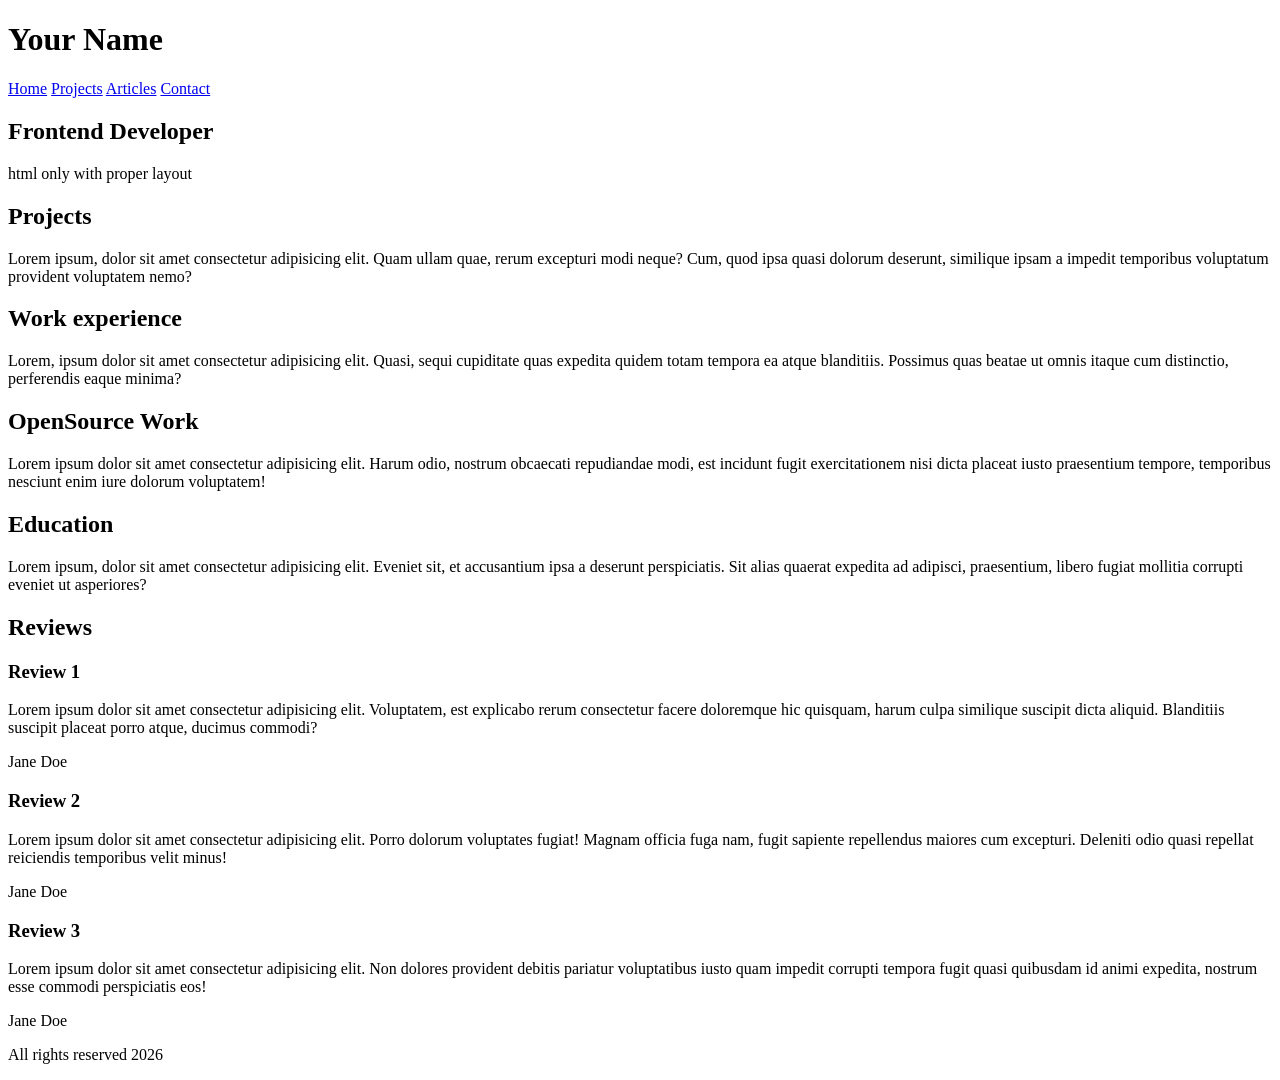
==== index.html @ da3943b1 "Initial commit" ====
<!DOCTYPE html>
<html lang="pt-br">
<head>
    <meta charset="UTF-8">
    <meta name="viewport" content="width=device-width, initial-scale=1.0">
    <meta name="description" content="A basic HTML website">
    <meta name="author" content="Melissa Oliveira">
    <title>Basic HTML Website</title>
</head>
<body>
    <header>
        <h1>Your Name</h1>
        <nav>
            <a href="index.html">Home</a>
            <a href="projects.html">Projects</a>
            <a href="articles.html">Articles</a>
            <a href="contact.html">Contact</a>
        </nav>
    </header>
    <main>
        <h2>Frontend Developer</h2>
        <p>html only with proper layout  </p>
        <section>
            <h2>Projects</h2>
            <p>Lorem ipsum, dolor sit amet consectetur adipisicing elit. Quam ullam quae, rerum excepturi modi neque? Cum, quod ipsa quasi dolorum deserunt, similique ipsam a impedit temporibus voluptatum provident voluptatem nemo?</p>            
        </section>
        <section>
            <h2>Work experience</h2>
            <p>Lorem, ipsum dolor sit amet consectetur adipisicing elit. Quasi, sequi cupiditate quas expedita quidem totam tempora ea atque blanditiis. Possimus quas beatae ut omnis itaque cum distinctio, perferendis eaque minima?</p>
        </section>
        <section>
            <h2>OpenSource Work</h2>
            <p>Lorem ipsum dolor sit amet consectetur adipisicing elit. Harum odio, nostrum obcaecati repudiandae modi, est incidunt fugit exercitationem nisi dicta placeat iusto praesentium tempore, temporibus nesciunt enim iure dolorum voluptatem!</p>
        </section>
        <section>
            <h2>Education</h2>
            <p>Lorem ipsum, dolor sit amet consectetur adipisicing elit. Eveniet sit, et accusantium ipsa a deserunt perspiciatis. Sit alias quaerat expedita ad adipisci, praesentium, libero fugiat mollitia corrupti eveniet ut asperiores?</p>
        </section>
        <section>
            <h2>Reviews</h2>
            <article>
                <h3>Review 1</h3>
                <p>Lorem ipsum dolor sit amet consectetur adipisicing elit. Voluptatem, est explicabo rerum consectetur facere doloremque hic quisquam, harum culpa similique suscipit dicta aliquid. Blanditiis suscipit placeat porro atque, ducimus commodi?</p>
            <p>Jane Doe</p></article>
            
            <article>
                <h3>Review 2</h3>
                <p>Lorem ipsum dolor sit amet consectetur adipisicing elit. Porro dolorum voluptates fugiat! Magnam officia fuga nam, fugit sapiente repellendus maiores cum excepturi. Deleniti odio quasi repellat reiciendis temporibus velit minus!</p>
                <p>Jane Doe</p>
            </article>
            
            <article>
                <h3>Review 3</h3>
                <p>Lorem ipsum dolor sit amet consectetur adipisicing elit. Non dolores provident debitis pariatur voluptatibus iusto quam impedit corrupti tempora fugit quasi quibusdam id animi expedita, nostrum esse commodi perspiciatis eos!</p>
                <p>Jane Doe</p>
            </article>
        </section>
    </main>
    <footer><p>All rights reserved 2026</p></footer>
</body>
</html>
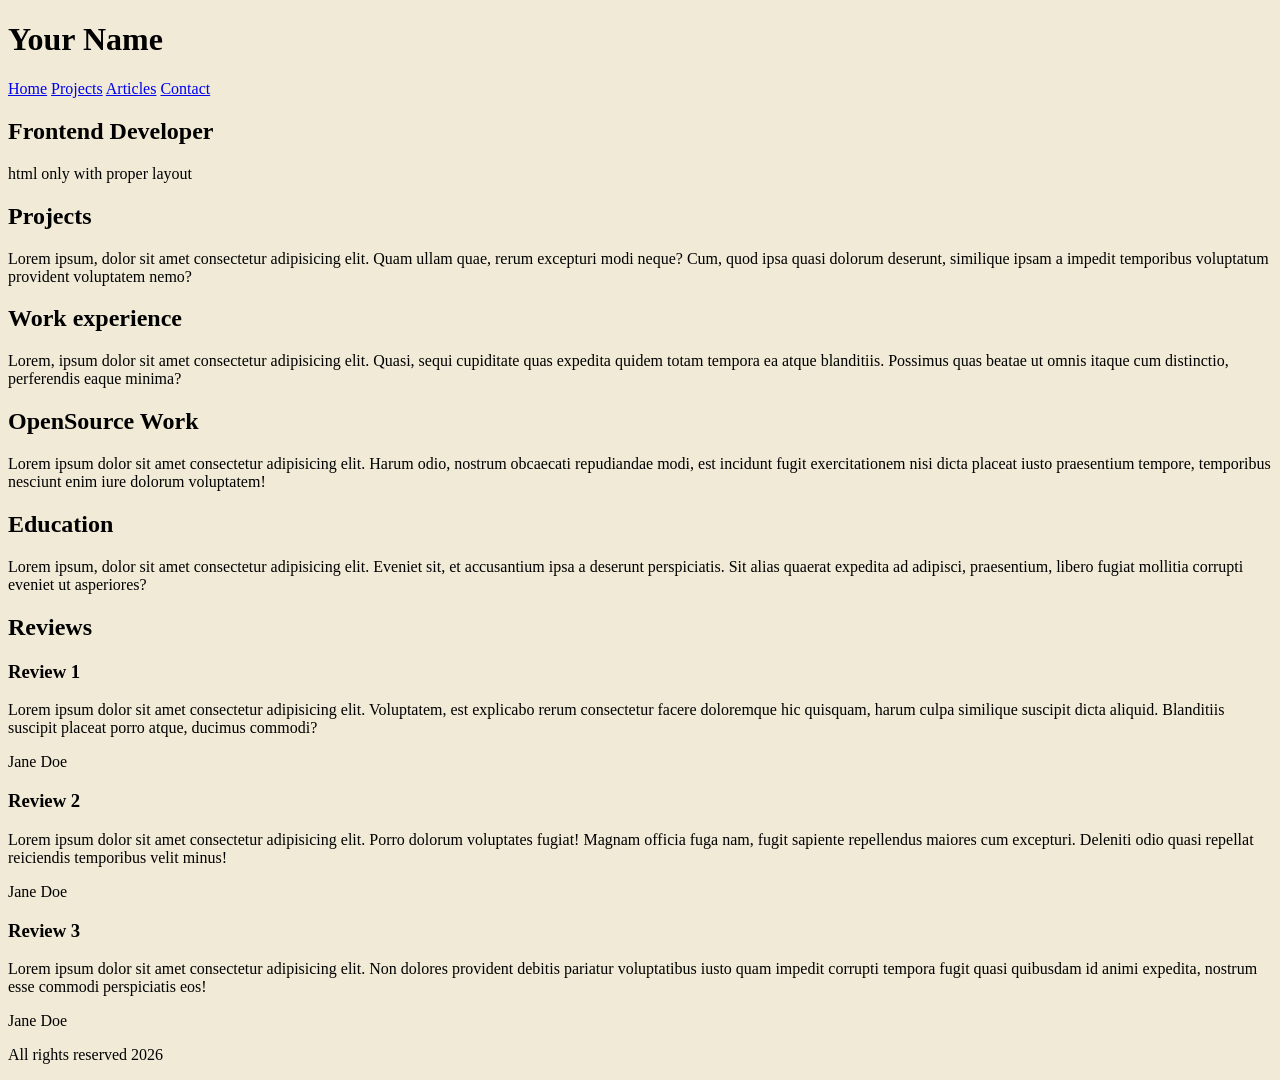
==== commit 4b9db8ad: "background color" ====
--- a/index.html
+++ b/index.html
@@ -6,6 +6,8 @@
     <meta name="description" content="A basic HTML website">
     <meta name="author" content="Melissa Oliveira">
     <title>Basic HTML Website</title>
+
+    <link rel="stylesheet" href="style.css">
 </head>
 <body>
     <header>
--- a/style.css
+++ b/style.css
@@ -0,0 +1,3 @@
+body {
+    background-color: #F0EAD6;
+}
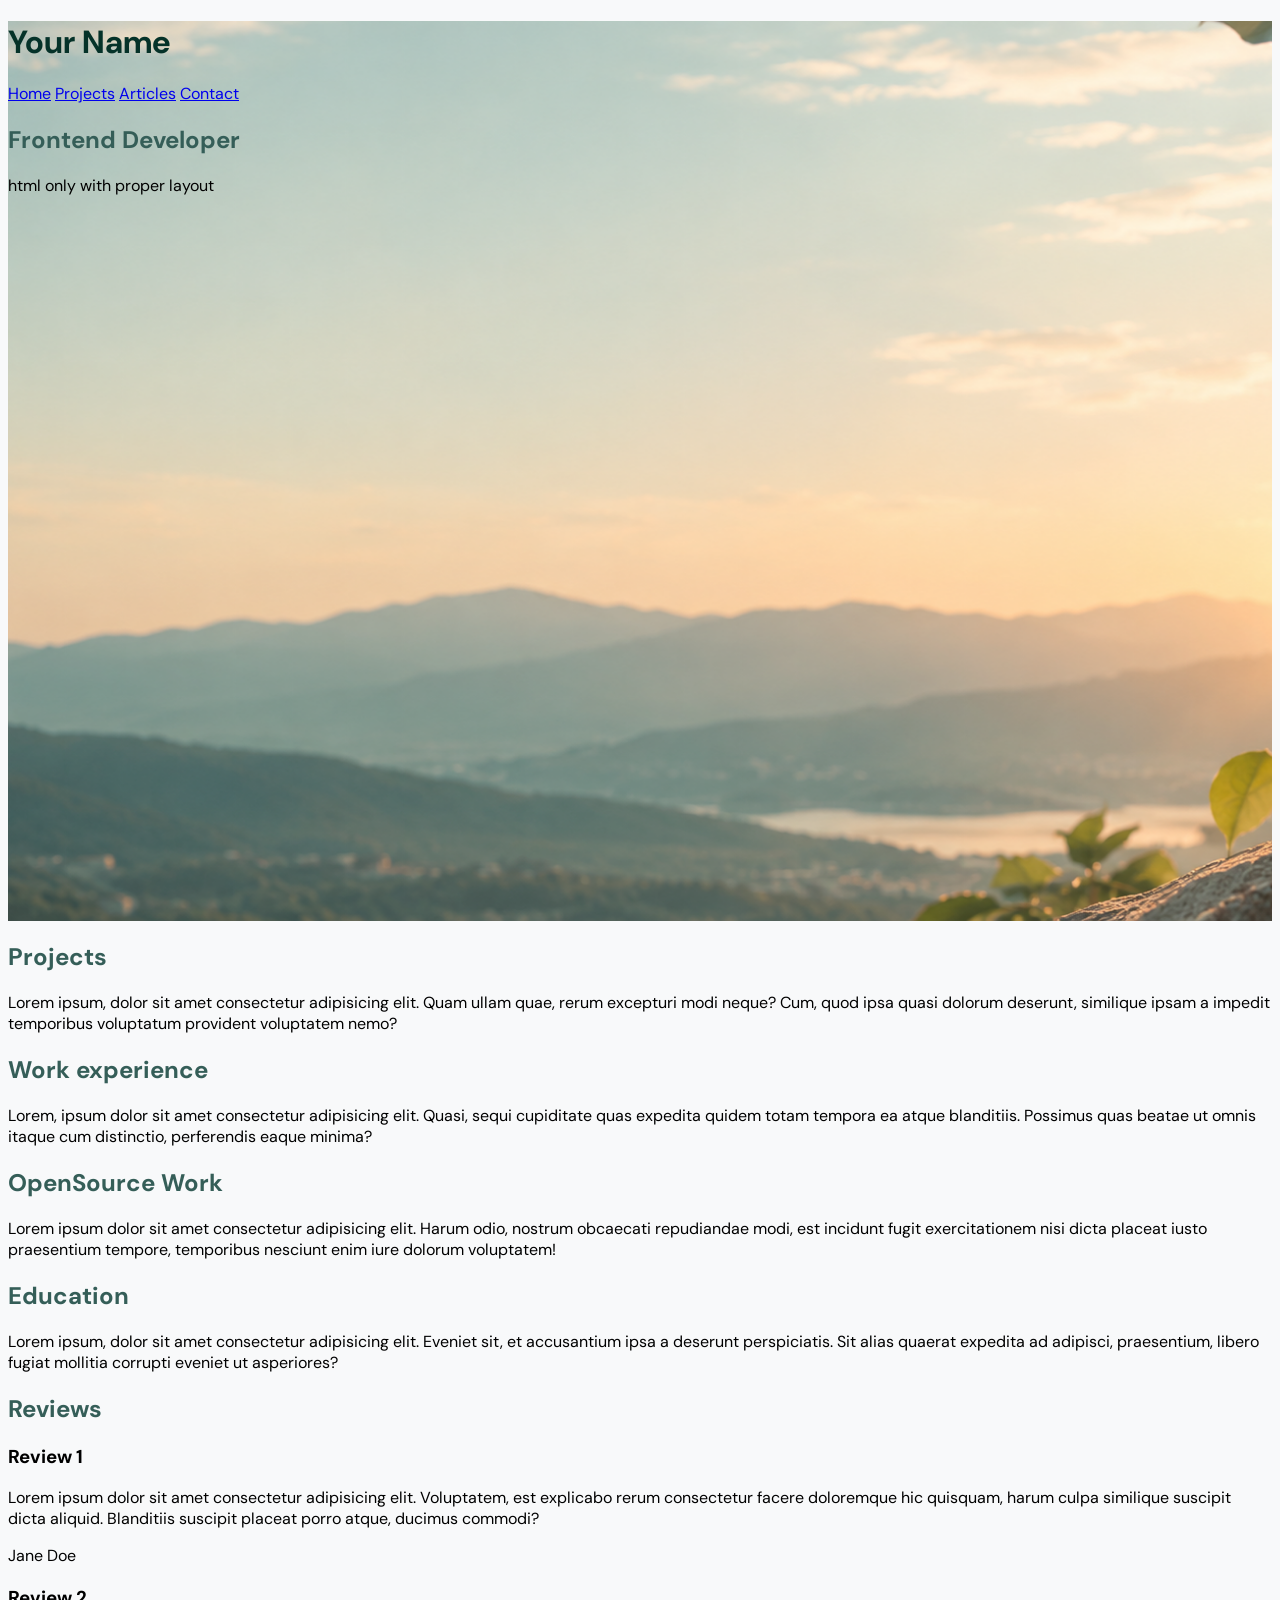
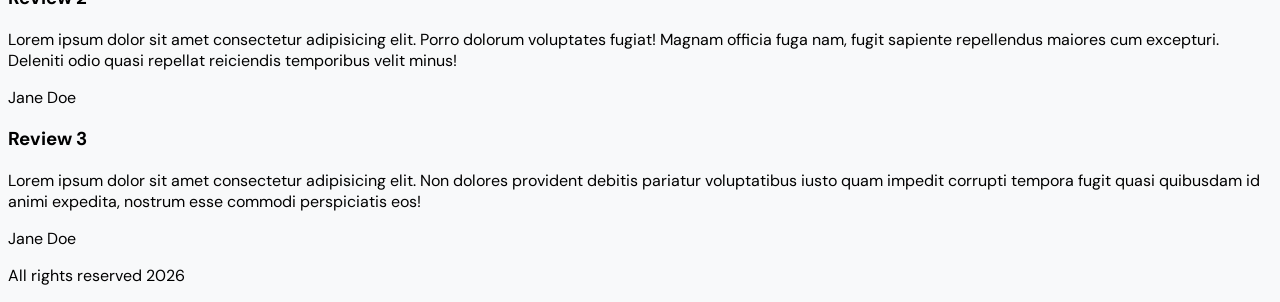
==== commit d748113c: "header adjustments" ====
--- a/index.html
+++ b/index.html
@@ -17,11 +17,12 @@
             <a href="projects.html">Projects</a>
             <a href="articles.html">Articles</a>
             <a href="contact.html">Contact</a>
+
+        <h2>Frontend Developer</h2>
+        <p>html only with proper layout  </p>
         </nav>
     </header>
     <main>
-        <h2>Frontend Developer</h2>
-        <p>html only with proper layout  </p>
         <section>
             <h2>Projects</h2>
             <p>Lorem ipsum, dolor sit amet consectetur adipisicing elit. Quam ullam quae, rerum excepturi modi neque? Cum, quod ipsa quasi dolorum deserunt, similique ipsam a impedit temporibus voluptatum provident voluptatem nemo?</p>            
--- a/style.css
+++ b/style.css
@@ -1,3 +1,26 @@
+@import url('https://fonts.googleapis.com/css2?family=DM+Sans:ital,opsz,wght@0,9..40,100..1000;1,9..40,100..1000&display=swap');
+
+header {
+    background-image: url(images/header.png);
+    height: 100vh;
+    background-size: cover;
+}
+
 body {
-    background-color: #F0EAD6;
+    background-color: #F8F9FA;
+    color: #000000;
+    font-family: DM Sans;
+    font-size: 16px;
+}
+
+h1 {
+    font-size:32px;
+    font-weight: 700;
+    color: #053229;
+    margin-bottom: 20px;
+}
+
+h2 {
+    font-size: 24px;
+    color: #355E58;
 }
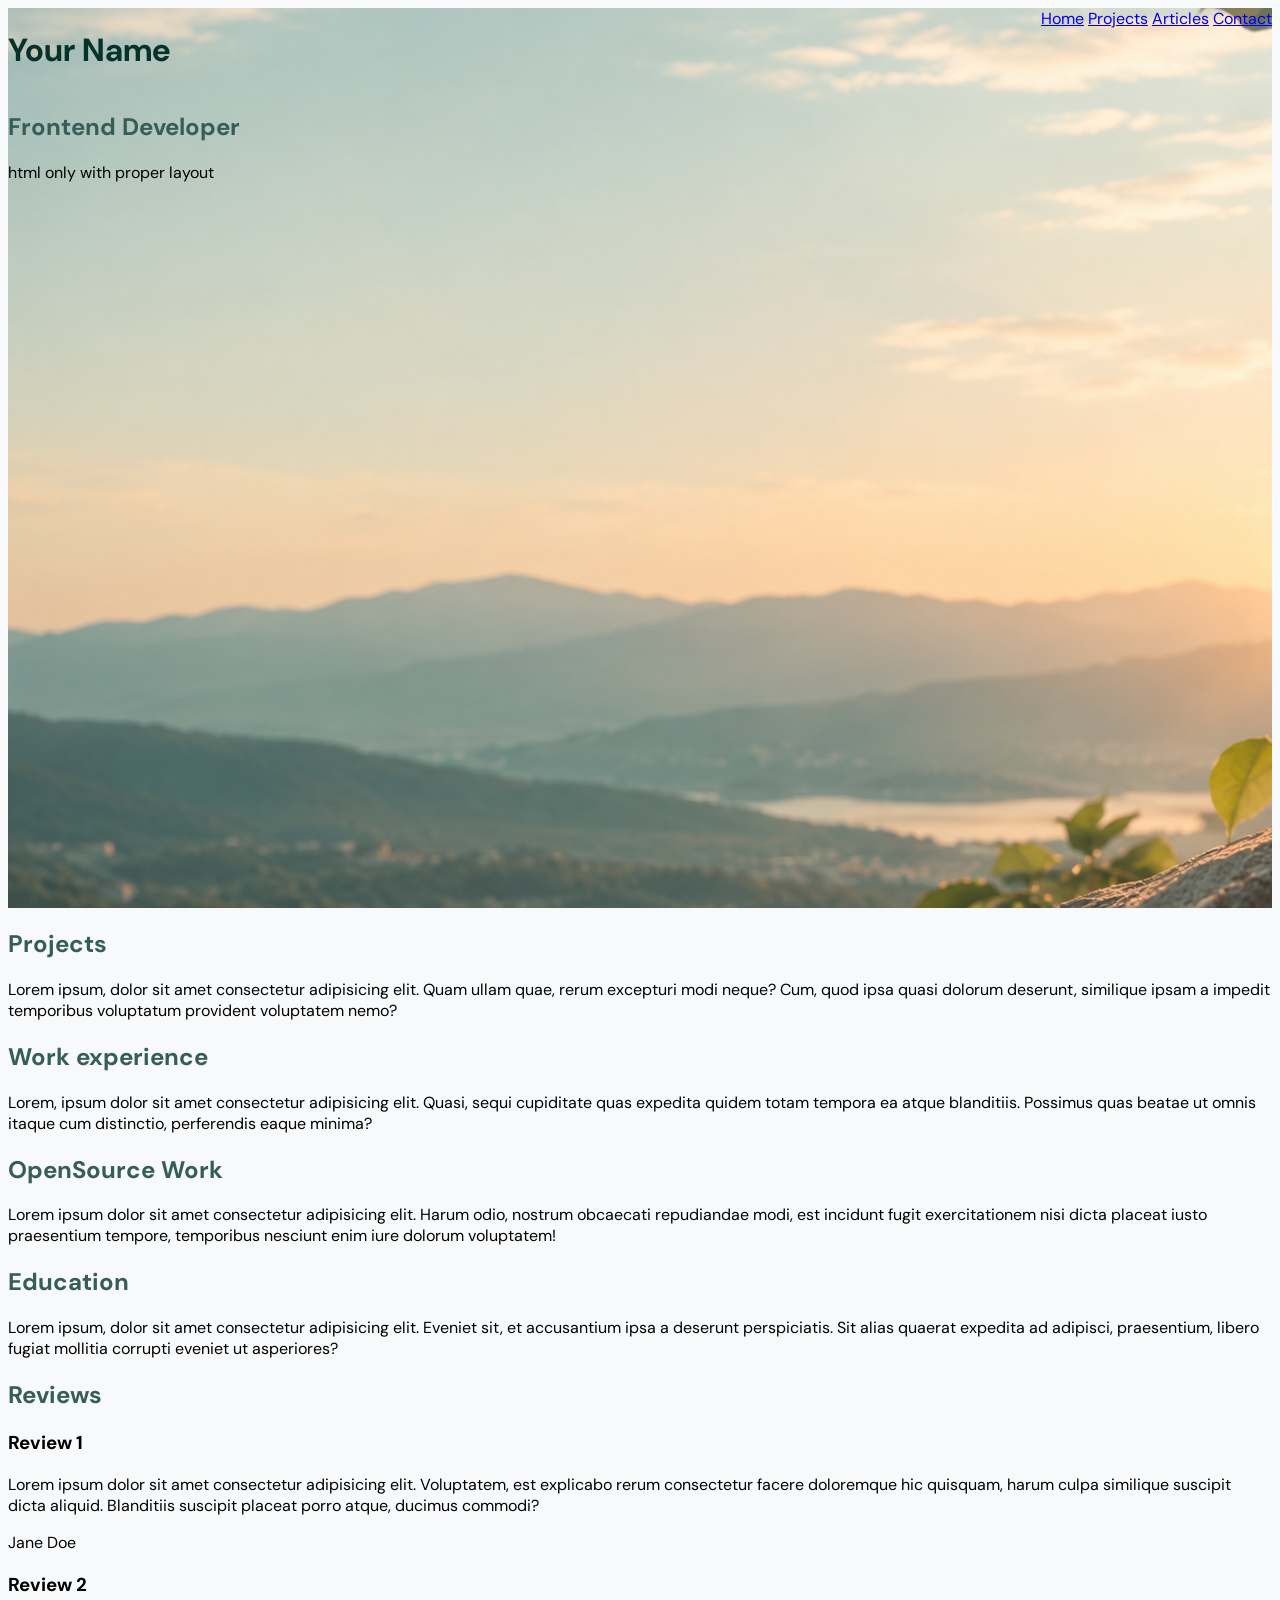
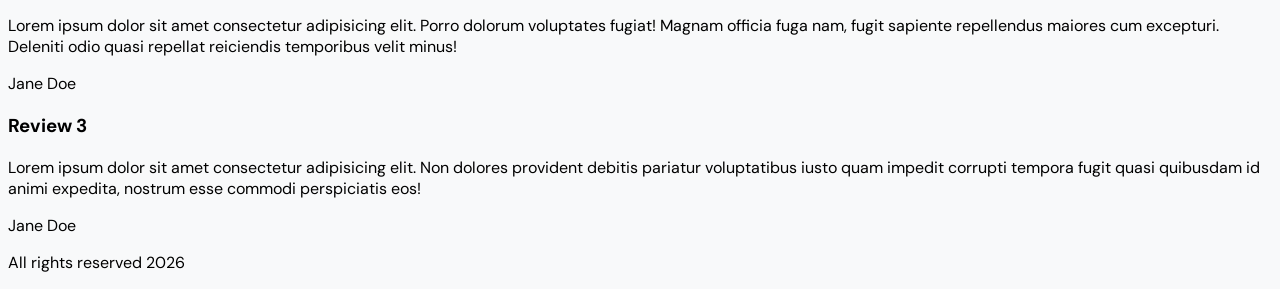
==== commit 2d40bc72: "stylecss" ====
--- a/index.html
+++ b/index.html
@@ -11,16 +11,17 @@
 </head>
 <body>
     <header>
-        <h1>Your Name</h1>
-        <nav>
-            <a href="index.html">Home</a>
-            <a href="projects.html">Projects</a>
-            <a href="articles.html">Articles</a>
-            <a href="contact.html">Contact</a>
-
+        <div class="topo">
+            <h1>Your Name</h1>
+            <nav>
+                <a href="index.html">Home</a>
+                <a href="projects.html">Projects</a>
+                <a href="articles.html">Articles</a>
+                <a href="contact.html">Contact</a>
+            </nav>
+        </div>
         <h2>Frontend Developer</h2>
         <p>html only with proper layout  </p>
-        </nav>
     </header>
     <main>
         <section>
--- a/style.css
+++ b/style.css
@@ -4,6 +4,11 @@
     background-image: url(images/header.png);
     height: 100vh;
     background-size: cover;
+}
+
+.topo {
+    display: flex;
+    justify-content: space-between;
 }
 
 body {
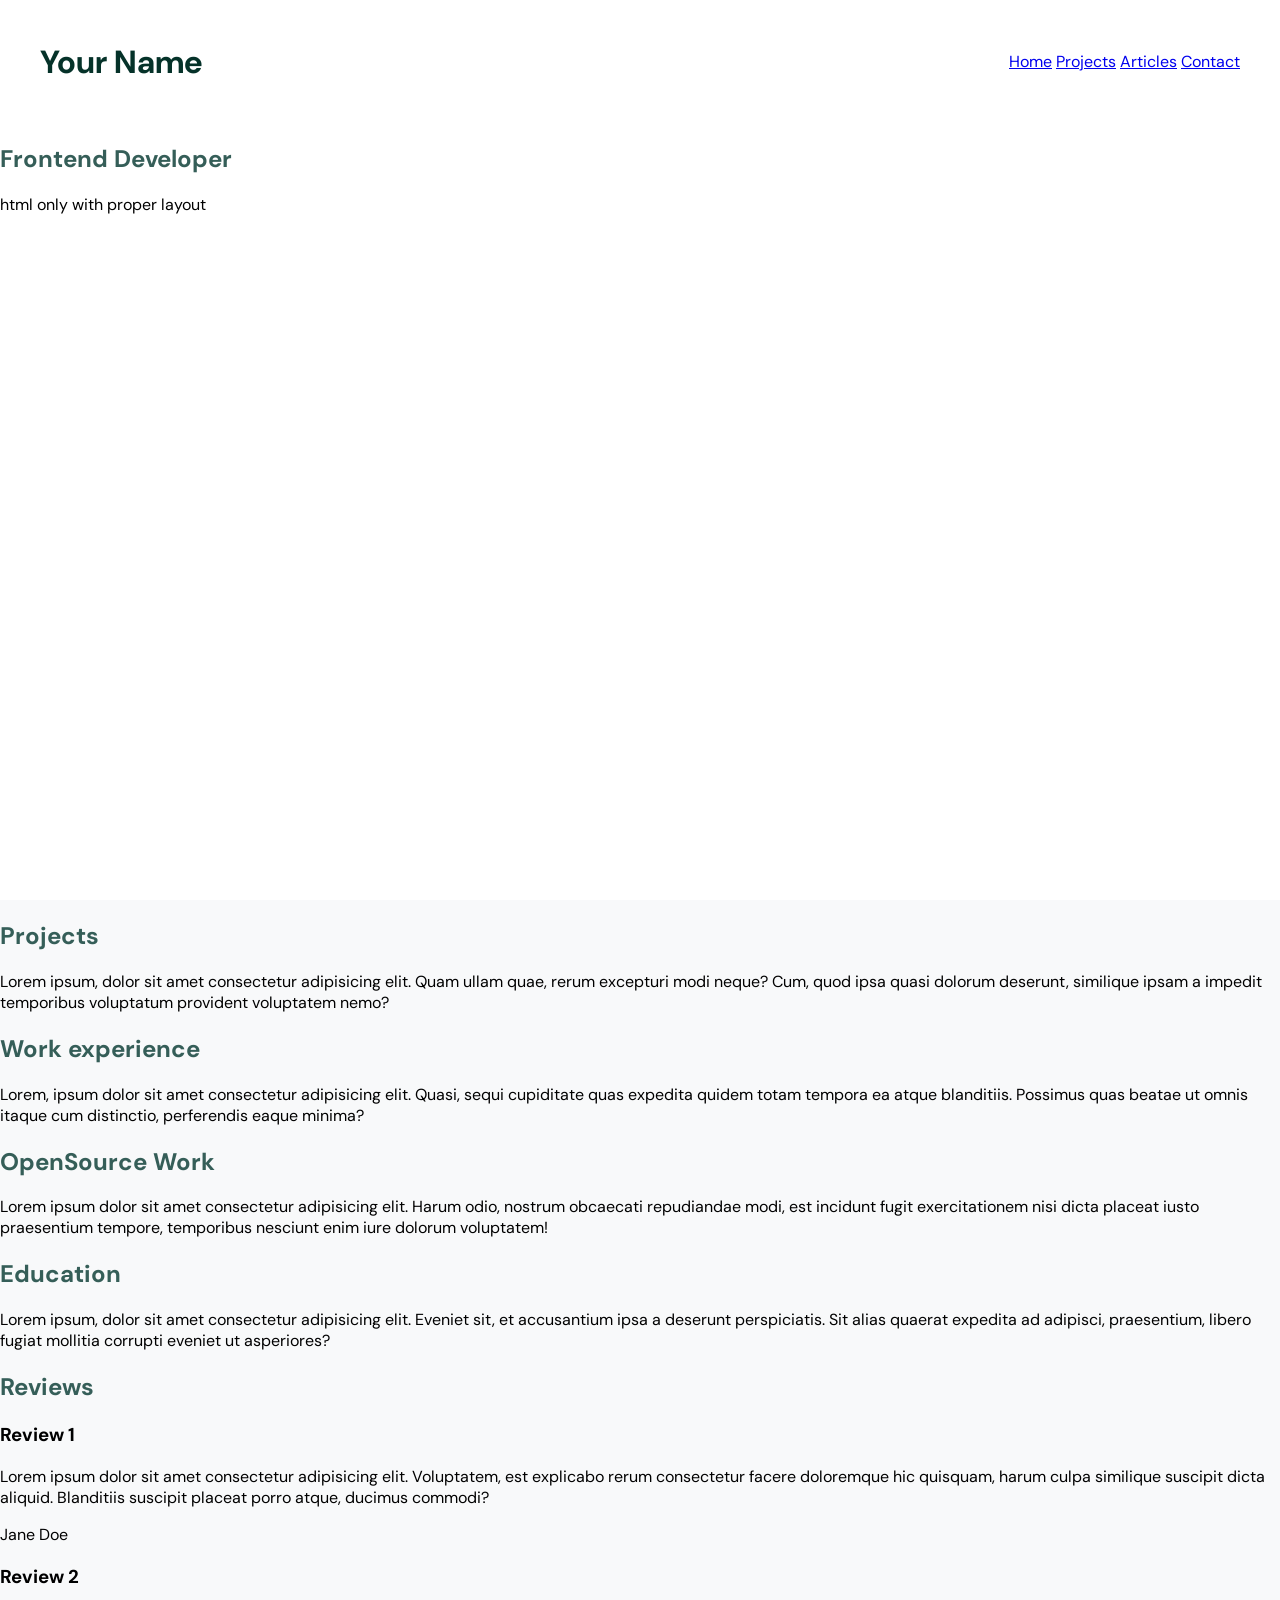
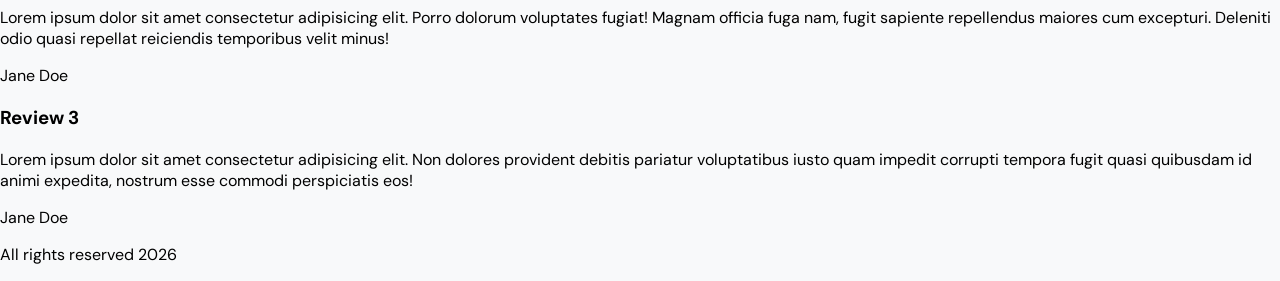
==== commit 87d66df5: "align" ====
--- a/index.html
+++ b/index.html
@@ -20,8 +20,10 @@
                 <a href="contact.html">Contact</a>
             </nav>
         </div>
-        <h2>Frontend Developer</h2>
-        <p>html only with proper layout  </p>
+        <div class="hero-content">
+            <h2>Frontend Developer</h2>
+            <p>html only with proper layout</p>
+        </div>
     </header>
     <main>
         <section>
--- a/style.css
+++ b/style.css
@@ -1,7 +1,7 @@
 @import url('https://fonts.googleapis.com/css2?family=DM+Sans:ital,opsz,wght@0,9..40,100..1000;1,9..40,100..1000&display=swap');
 
 header {
-    background-image: url(images/header.png);
+    background-color: white;
     height: 100vh;
     background-size: cover;
 }
@@ -9,6 +9,8 @@
 .topo {
     display: flex;
     justify-content: space-between;
+    align-items: center;
+    padding: 20px 40px;
 }
 
 body {
@@ -16,6 +18,7 @@
     color: #000000;
     font-family: DM Sans;
     font-size: 16px;
+    margin: 0;
 }
 
 h1 {
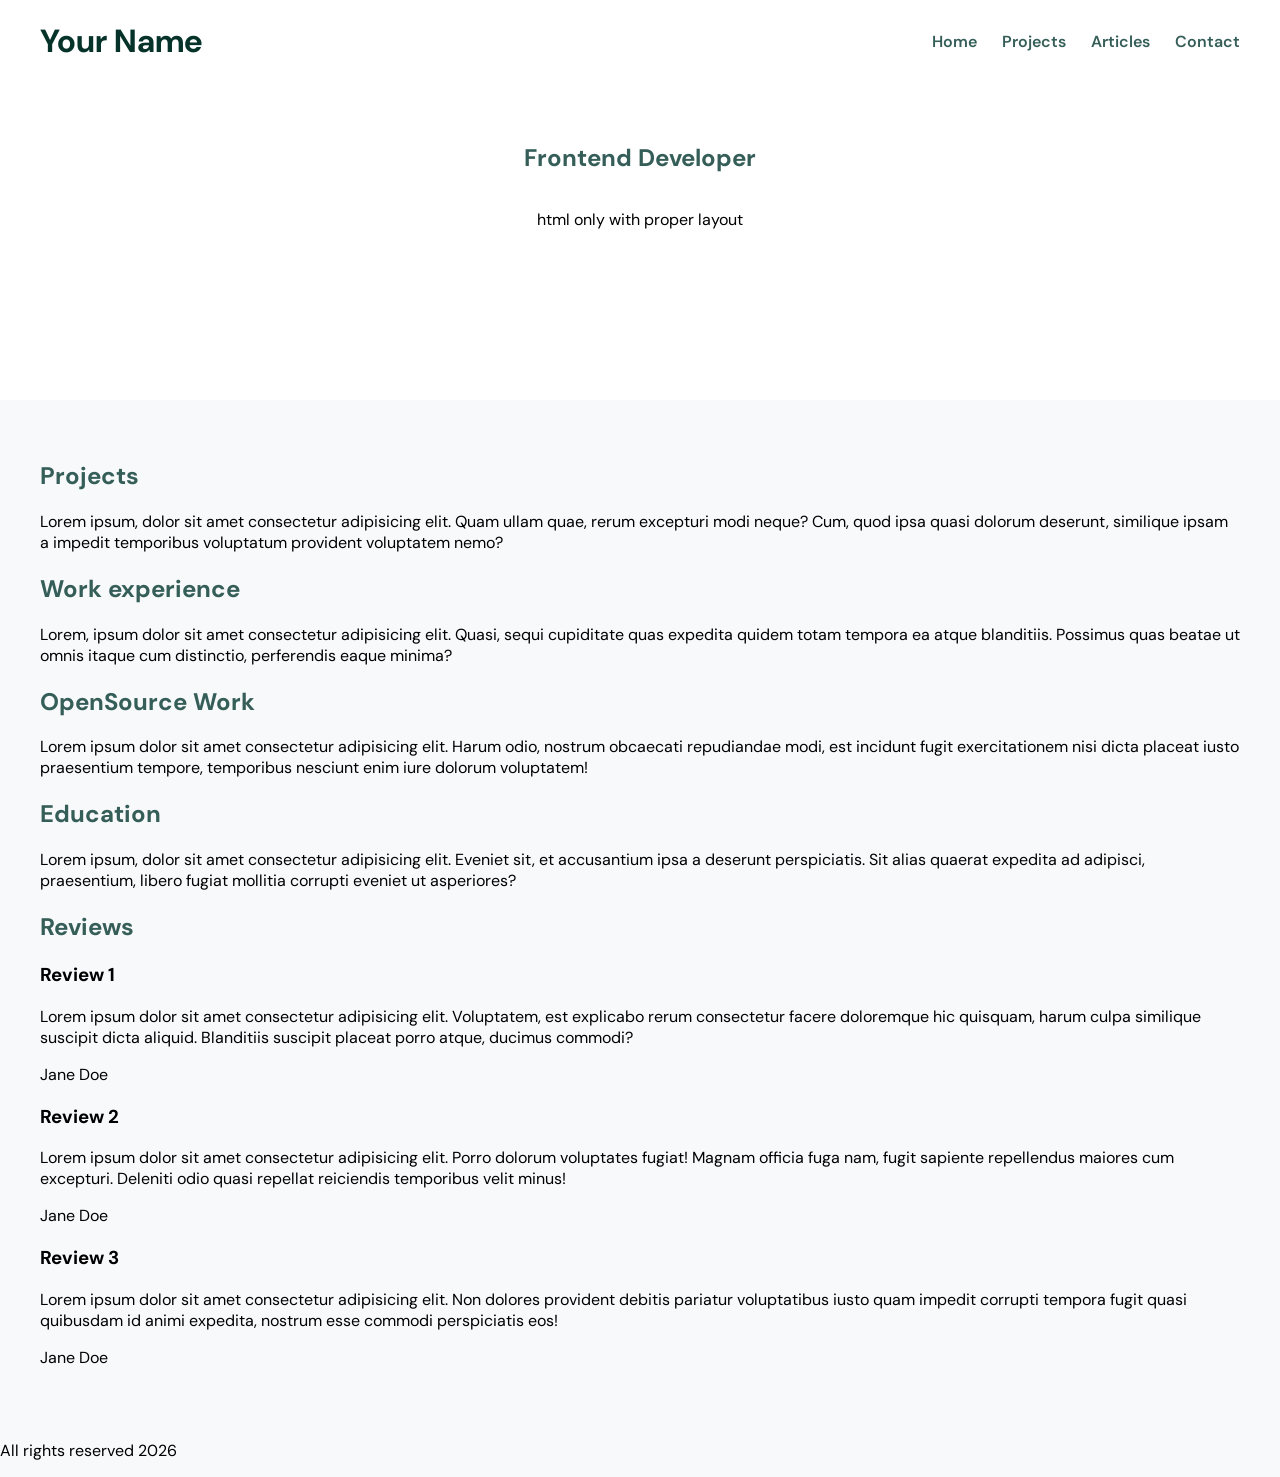
==== commit a49ef8c0: "nav css" ====
--- a/index.html
+++ b/index.html
@@ -5,7 +5,7 @@
     <meta name="viewport" content="width=device-width, initial-scale=1.0">
     <meta name="description" content="A basic HTML website">
     <meta name="author" content="Melissa Oliveira">
-    <title>Basic HTML Website</title>
+    <title>Personal Portfolio</title>
 
     <link rel="stylesheet" href="style.css">
 </head>
--- a/style.css
+++ b/style.css
@@ -2,8 +2,7 @@
 
 header {
     background-color: white;
-    height: 100vh;
-    background-size: cover;
+    height: 400px;
 }
 
 .topo {
@@ -11,6 +10,29 @@
     justify-content: space-between;
     align-items: center;
     padding: 20px 40px;
+}
+
+nav {
+    display: flex;
+    gap: 25px;
+}
+
+nav a {
+    text-decoration: none;
+    color: #355E58;
+    font-weight: 600;
+}
+
+nav a:hover {
+    color: #B89D47;
+}
+
+.hero-content {
+    padding: 40px;
+    display: flex;
+    flex-direction: column;
+    justify-content: center;
+    align-items: center;
 }
 
 body {
@@ -21,11 +43,15 @@
     margin: 0;
 }
 
+main {
+    padding: 40px;
+}
+
 h1 {
     font-size:32px;
     font-weight: 700;
     color: #053229;
-    margin-bottom: 20px;
+    margin: 0;
 }
 
 h2 {
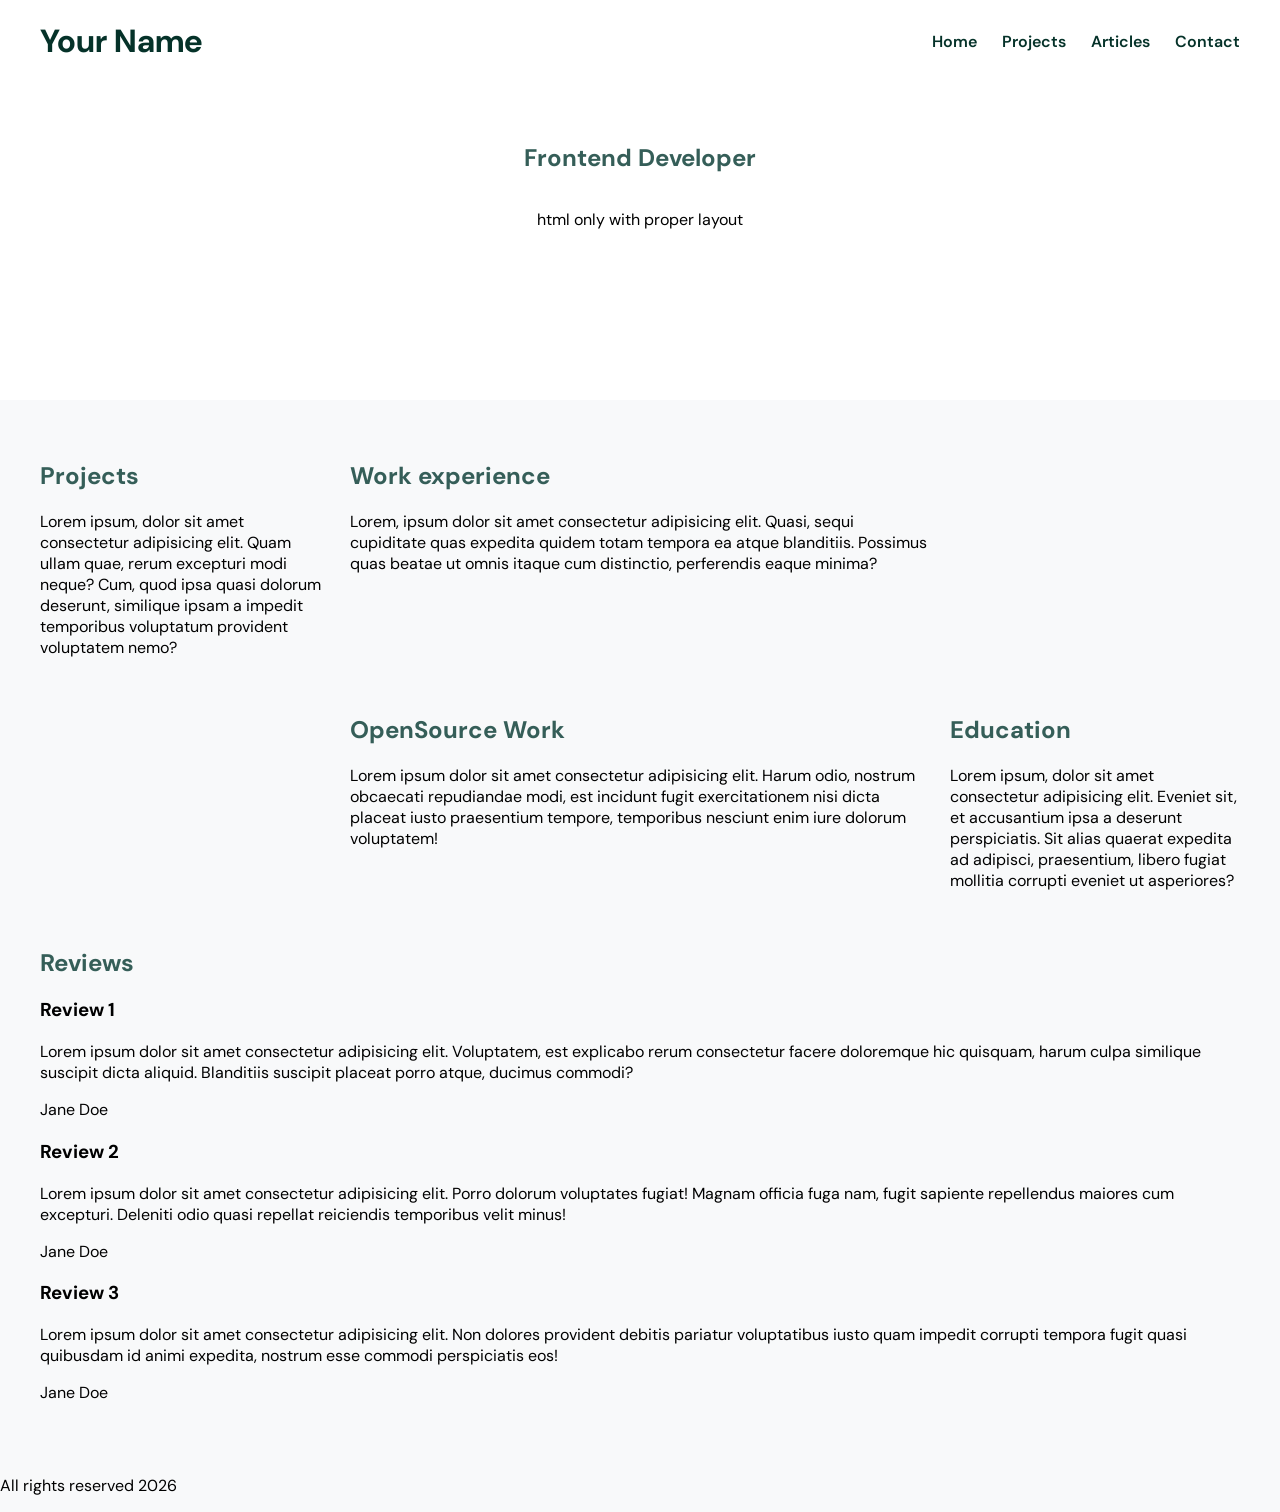
==== commit 6e09aec8: "headers" ====
--- a/index.html
+++ b/index.html
@@ -10,7 +10,7 @@
     <link rel="stylesheet" href="style.css">
 </head>
 <body>
-    <header>
+    <header class="home-header">
         <div class="topo">
             <h1>Your Name</h1>
             <nav>
--- a/style.css
+++ b/style.css
@@ -1,8 +1,15 @@
 @import url('https://fonts.googleapis.com/css2?family=DM+Sans:ital,opsz,wght@0,9..40,100..1000;1,9..40,100..1000&display=swap');
 
-header {
+.home-header{
     background-color: white;
     height: 400px;
+}
+
+.inner-header {
+    display: flex;
+    justify-content: space-between;
+    align-items: center;
+    padding: 20px 40px;
 }
 
 .topo {
@@ -19,7 +26,7 @@
 
 nav a {
     text-decoration: none;
-    color: #355E58;
+    color: #053229;
     font-weight: 600;
 }
 
@@ -45,6 +52,21 @@
 
 main {
     padding: 40px;
+    display: grid;
+    grid-template-columns: 1fr 2fr 1fr;
+    gap: 20px;
+}
+
+main section:nth-child(3) {
+    grid-column: 2;
+}
+
+main section:nth-child(4) {
+    grid-column: 3;
+}
+
+main section:last-child {
+    grid-column: 1 / -1;
 }
 
 h1 {
